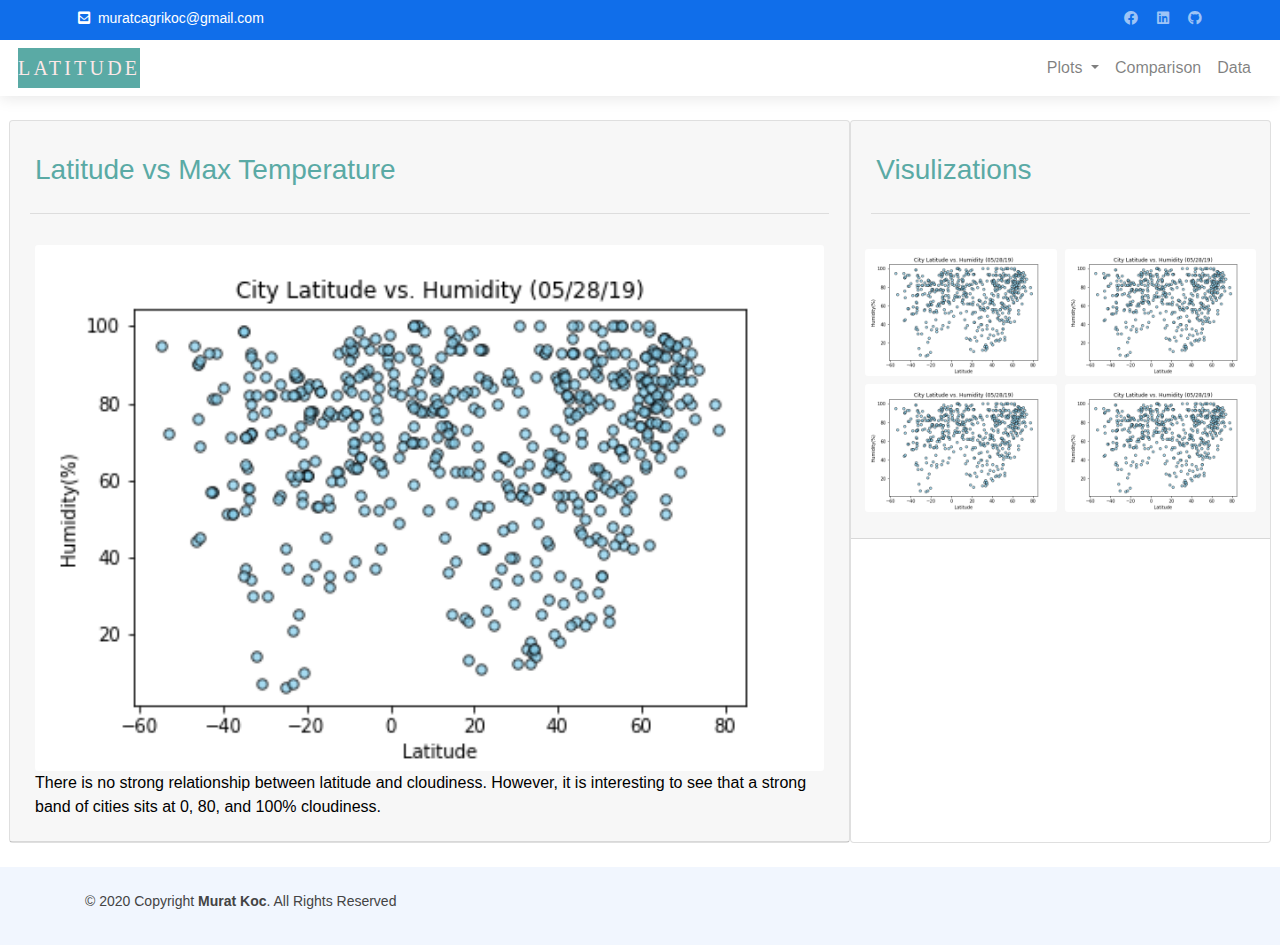
==== max-temperature.html @ 663cbed2 "max-temperature html done" ====
<!DOCTYPE html>
<html lang="en">

<head>
    <meta charset="utf-8">
    <meta name="viewport" content="width=device-width, initial-scale=1">
    <link rel="stylesheet" href="Assets/css/style.css">


    <link href="https://cdnjs.cloudflare.com/ajax/libs/font-awesome/5.15.1/css/all.min.css" rel="stylesheet">
    <link href="https://fonts.googleapis.com/css?family=Source Code Pro" rel="stylesheet">
    <link href="https://stackpath.bootstrapcdn.com/bootstrap/4.3.1/css/bootstrap.min.css" rel="stylesheet">
    <script src="https://ajax.googleapis.com/ajax/libs/jquery/3.5.1/jquery.min.js"></script>
    <script src="https://stackpath.bootstrapcdn.com/bootstrap/4.3.1/js/bootstrap.min.js"></script>
</head>

<body>
    <section class="container-fluid px-5 py-5">
        <!-- Top Bar-->
        <div id="topbar" class="d-none d-flex align-items-right fixed-top">
            <div class="p-2 container d-flex">
                <div class="contact-info mr-auto">
                    <i class="fas fa-envelope-square"></i> <a
                        href="mailto:muratcagrikoc@gmail.com">muratcagrikoc@gmail.com</a>
                </div>
                <div class="social-links">
                    <a href="#" class="facebook"><i class="fab fa-facebook"></i></a>
                    <a href="#" class="linkedin"><i class="fab fa-linkedin"></i></a>
                    <a href="#" class="github"><i class="fab fa-github"></i></a>
                </div>
            </div>
        </div>

        <!-- HEADER Navbar-->
        <header id="header" class="fixed-top">
            <nav class="navbar navbar-expand-sm navbar-light bg-white">
                <a class="navbar-brand text-uppercase" href="index.html">Latitude</a>
                <button class="navbar-toggler" type="button" data-toggle="collapse" data-target="#navbarNavDropdown"
                    aria-controls="navbarNavDropdown" aria-expanded="false" aria-label="Toggle navigation">
                    <span class="navbar-toggler-icon"></span>
                </button>
                <div class="collapse navbar-collapse" id="navbarNavDropdown">
                    <ul class="navbar-nav ml-auto">
                        <li class="nav-item dropdown">
                            <a class="nav-link dropdown-toggle" href="#" id="navbarDropdownMenuLink" role="button"
                                data-toggle="dropdown" aria-haspopup="true" aria-expanded="false">
                                Plots
                            </a>
                            <div class="dropdown-menu" aria-labelledby="navbarDropdownMenuLink">
                                <a class="dropdown-item" href="max-temperature.html">Max Temperature</a>
                                <a class="dropdown-item" href="humidity.html">Humidity</a>
                                <a class="dropdown-item" href="cloudiness.html">Cloudiness</a>
                                <a class="dropdown-item" href="wind-speed.html">Wind Speed</a>
                            </div>
                        </li>
                        <li class="nav-item">
                            <a class="nav-link" href="comparisons.html">Comparison</a>
                        </li>
                        <li class="nav-item">
                            <a class="nav-link" href="data.html">Data</a>
                        </li>
                    </ul>
                </div>
            </nav>
        </header>
    </section>

    <!-- Cards -->
    <section class="container-fluid px-4 py-4">
        <div class="row">
            <div class="card col-lg-8 col-sm-12 ">
                <div class="card-header">
                    <h3 class="card-title">Latitude vs Max Temperature</h3>
                    <hr class="card-liner" />
                    <div class="card-body">
                        <img class="card-img" src="visuals/max-temp.png" alt="Latitude vs Max Temperature">
                        <p class="card-text">There is no strong relationship between latitude and cloudiness. However,
                            it is interesting to see that a strong band of cities sits at 0, 80, and 100% cloudiness.
                        </p>
                    </div>
                </div>
            </div>

            <div class="card col-lg-4 col-sm-12">
                <div class="card-header">
                    <h3 class="card-title">Visulizations</h3>
                    <hr class="card-liner" />
                    <div class="card-body">
                        <div class="row">
                            <a class="col-sm-3 col-lg-6 p-1" href="max-temperature.html">
                                <img class="card-img" src="visuals/max-temp.png" alt="Latitude vs. Max Temp"></a>
                            <a class="col-sm-3 col-lg-6 p-1" href="humidity.html">
                                <img class="card-img" src="visuals/humidity.png" alt="Latitude vs. Humidity"></a>
                            <a class="col-sm-3 col-lg-6 p-1" href="cloudiness.html">
                                <img class="card-img" src="visuals/cloudiness.png" alt="Latitude vs. Cloudiness"></a>
                            <a class="col-sm-3 col-lg-6 p-1" href="wind-speed.html">
                                <img class="card-img" src="visuals/wind-speed.png" alt="Latitude vs. Wind Speed"></a>
                        </div>
                    </div>
                </div>
            </div>
        </div>
    </section>
    <!-- End Cards-->

    <!-- Footer -->
    <footer id="footer">
        <div class="container py-4">
            <div class="copyright">&copy; 2020 Copyright <strong><span>Murat Koc</span></strong>. All Rights Reserved
            </div>
        </div>
    </footer><!-- End Footer -->

</body>

</html>
---- Assets/css/style.css ----
/*-- Background --*/
body {
    background-color: rgb(237,237,237);

}

/*--- Top Bar ---*/ 
#topbar {
    background: #106eea;
    height: 40px;
    font-size: 14px;
    transition: all 0.5s;
    color: #fff;
}

#topbar.topbar-scrolled {
    top: -40px;
}

#topbar .contact-info a {
    line-height: 1;
    color: #fff;
    transition: 0.3s;
}

#topbar .contact-info a:hover {
    text-decoration: underline;
}

#topbar .contact-info i {
    padding-right: 4px;
    margin-left: 15px;
}

#topbar .contact-info i:first-child {
    margin-left: 0;
}

#topbar .social-links a {
    color: rgba(255, 255, 255, 0.6);
    padding-left: 15px;
    display: inline-block;
    line-height: 1px;
    transition: 0.3s;
}

#topbar .social-links a:hover {
    color: #fff;
}

/*--------------------------------------------------------------
# Header
--------------------------------------------------------------*/
#header {
    background: #fff;
    transition: all 0.5s;
    z-index: 997;
    padding:0px 5px 0px 2px;
    top: 40px;
    box-shadow: 0px 2px 15px rgba(0, 0, 0, 0.1);
}

#header.header-scrolled {
    top: 0;
    padding: 15px;
}

/*--- NavBar ---*/
.navbar-brand{
    color: #fce8e8 !important;
    background: rgb(90, 170, 165);
    font-family: 'Rochester',cursive;
    letter-spacing: .2rem;
    font-size: 60px;
    font-weight: 500
}
.navbar {
    background-color: #fff;
}


/*-- Footer --*/
#footer {
    padding: 0 0 30px 0;
    color: #444444;
    font-size: 14px;
    background: #f1f6fe;
    text-align: center;
}

#footer .copyright {
    text-align: center;
    float: left;
}

/*-- Cards --*/
.card {
    padding: 0px !important;
    background-color: #fff !important;
}

.card-title{
    padding: 20px 5px 10px 5px;
    font-weight: 500;
    font: 2rem;
    color: rgb(90, 170, 165);
}

.card-liner{
    padding-left: 5px;
}

.card-body{
    color: black;
    padding: 15px 5px 10px 5px !important;
    
}
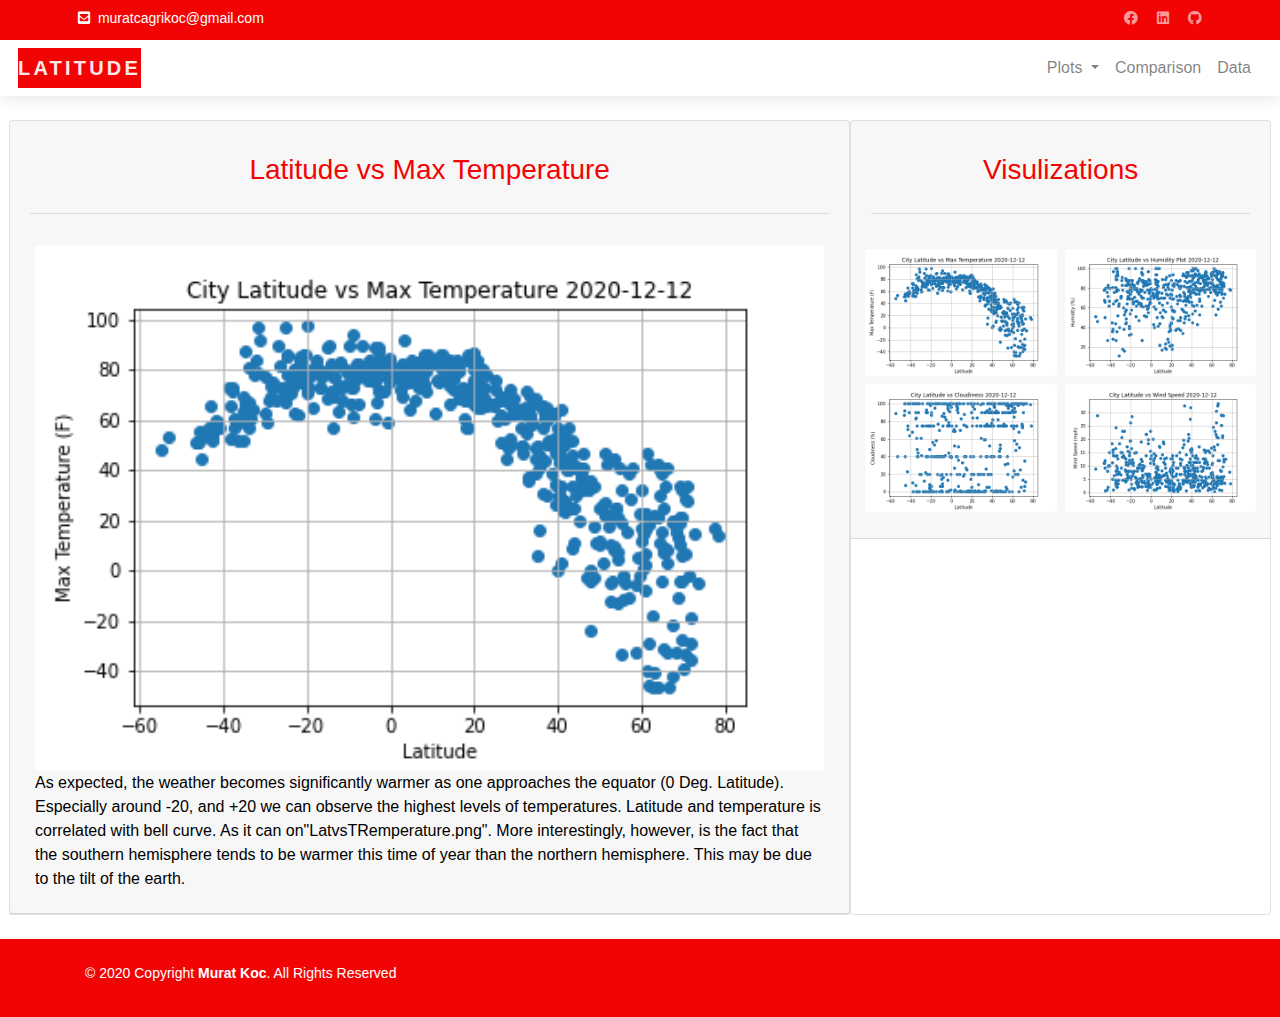
==== commit 6d08637c: "lil update" ====
--- a/max-temperature.html
+++ b/max-temperature.html
@@ -74,8 +74,12 @@
                     <hr class="card-liner" />
                     <div class="card-body">
                         <img class="card-img" src="visuals/max-temp.png" alt="Latitude vs Max Temperature">
-                        <p class="card-text">There is no strong relationship between latitude and cloudiness. However,
-                            it is interesting to see that a strong band of cities sits at 0, 80, and 100% cloudiness.
+                        <p class="card-text">As expected, the weather becomes significantly warmer as one approaches the
+                            equator (0 Deg. Latitude). Especially around -20, and +20 we can observe the highest levels
+                            of temperatures. Latitude and temperature is correlated with bell curve. As it can
+                            on"LatvsTRemperature.png". More interestingly, however, is the fact that the southern
+                            hemisphere tends to be warmer this time of year than the northern hemisphere. This may be
+                            due to the tilt of the earth.
                         </p>
                     </div>
                 </div>
@@ -87,8 +91,9 @@
                     <hr class="card-liner" />
                     <div class="card-body">
                         <div class="row">
-                            <a class="col-sm-3 col-lg-6 p-1" href="max-temperature.html">
-                                <img class="card-img" src="visuals/max-temp.png" alt="Latitude vs. Max Temp"></a>
+                            <a class="col-sm-3 col-lg-6 p-1" href="max-temperature.html" >
+                                <img class="card-img" src="visuals/max-temp.png" alt="Latitude vs. Max Temp"
+                                    id="active"></a>
                             <a class="col-sm-3 col-lg-6 p-1" href="humidity.html">
                                 <img class="card-img" src="visuals/humidity.png" alt="Latitude vs. Humidity"></a>
                             <a class="col-sm-3 col-lg-6 p-1" href="cloudiness.html">
--- a/Assets/css/style.css
+++ b/Assets/css/style.css
@@ -6,7 +6,7 @@
 
 /*--- Top Bar ---*/ 
 #topbar {
-    background: #106eea;
+    background: rgb(243, 4, 4);
     height: 40px;
     font-size: 14px;
     transition: all 0.5s;
@@ -66,13 +66,14 @@
 }
 
 /*--- NavBar ---*/
+
 .navbar-brand{
     color: #fce8e8 !important;
-    background: rgb(90, 170, 165);
-    font-family: 'Rochester',cursive;
+    background: rgb(243, 4, 4);
+    font-family: 'Roboto', sans-serif;
     letter-spacing: .2rem;
     font-size: 60px;
-    font-weight: 500
+    font-weight: 700
 }
 .navbar {
     background-color: #fff;
@@ -82,9 +83,9 @@
 /*-- Footer --*/
 #footer {
     padding: 0 0 30px 0;
-    color: #444444;
+    color: #fff;
     font-size: 14px;
-    background: #f1f6fe;
+    background: rgb(243, 4, 4);
     text-align: center;
 }
 
@@ -103,7 +104,8 @@
     padding: 20px 5px 10px 5px;
     font-weight: 500;
     font: 2rem;
-    color: rgb(90, 170, 165);
+    color: #f30404;
+    text-align: center;
 }
 
 .card-liner{
@@ -115,3 +117,11 @@
     padding: 15px 5px 10px 5px !important;
     
 }
+
+h4 .card-title{
+    text-align: center !important;
+}
+
+.active{
+    border: solid 3px #f30404;
+}